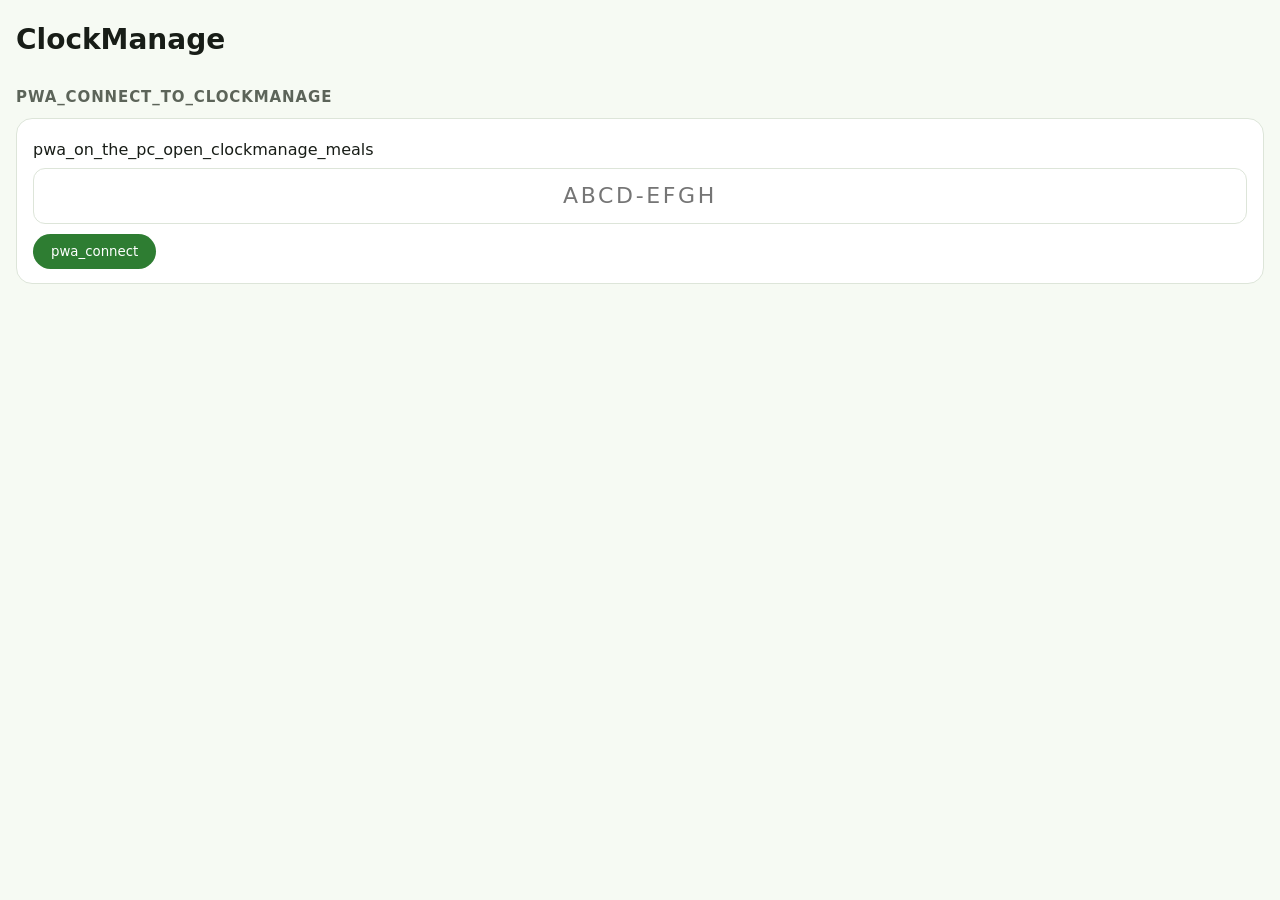
==== pwa/index.html @ 46b11716 "Meals: Wolt picks for a diet, sent to an iPhone web app Before each meal ClockManage runs an agent (" ====
<!doctype html>
<html>
<head>
  <meta charset="utf-8">
  <meta name="viewport" content="width=device-width, initial-scale=1, viewport-fit=cover">
  <meta name="apple-mobile-web-app-capable" content="yes">
  <meta name="apple-mobile-web-app-status-bar-style" content="black-translucent">
  <meta name="theme-color" content="#2E7D32">
  <title>ClockManage</title>
  <link rel="manifest" href="manifest.webmanifest">
  <link rel="apple-touch-icon" href="apple-touch-icon.png">
  <style>
    :root { --bg: #f6faf3; --surface: #fff; --text: #181d17; --muted: #5c6459; --primary: #2e7d32; --on-primary: #fff; --line: #dde5d9; --error: #b3261e; }
    @media (prefers-color-scheme: dark) { :root { --bg: #101410; --surface: #1c211b; --text: #e0e4dc; --muted: #a3ad9f; --primary: #8fd98b; --on-primary: #00390a; --line: #2f362d; --error: #ffb4ab; } }
    * { box-sizing: border-box; }
    body { margin: 0; background: var(--bg); color: var(--text); font: 16px/1.4 -apple-system, system-ui, sans-serif; padding: env(safe-area-inset-top) 16px calc(env(safe-area-inset-bottom) + 24px); }
    h1 { font-size: 28px; margin: 20px 0 4px; }
    h2 { font-size: 15px; text-transform: uppercase; letter-spacing: .06em; color: var(--muted); margin: 28px 0 8px; }
    p { margin: 6px 0; }
    .muted { color: var(--muted); font-size: 14px; }
    .card { background: var(--surface); border: 1px solid var(--line); border-radius: 16px; padding: 14px 16px; margin: 10px 0; }
    .venue-head { display: flex; align-items: center; gap: 12px; }
    .venue-head .grow { flex: 1; min-width: 0; }
    .name { font-weight: 600; }
    a.dish { display: flex; gap: 12px; justify-content: space-between; text-decoration: none; color: inherit; padding: 10px 0; border-top: 1px solid var(--line); }
    a.dish .price { color: var(--primary); font-weight: 600; white-space: nowrap; }
    .btn { display: inline-flex; align-items: center; justify-content: center; border: 0; border-radius: 999px; padding: 10px 18px; font: 600 15px/20px inherit; font-family: inherit; background: var(--primary); color: var(--on-primary); text-decoration: none; }
    .btn.tonal { background: color-mix(in srgb, var(--primary) 18%, transparent); color: var(--text); }
    .btn.text { background: none; color: var(--primary); padding: 10px 4px; }
    input, textarea { width: 100%; font: inherit; color: inherit; background: var(--surface); border: 1px solid var(--line); border-radius: 12px; padding: 12px 14px; }
    input.code { font-size: 22px; letter-spacing: .12em; text-transform: uppercase; text-align: center; }
    .row { display: flex; gap: 8px; margin-top: 10px; flex-wrap: wrap; }
    .error { color: var(--error); }
    #toast { position: fixed; left: 16px; right: 16px; bottom: calc(env(safe-area-inset-bottom) + 16px); background: var(--text); color: var(--bg); border-radius: 12px; padding: 12px 16px; display: none; }
  </style>
</head>
<body>
  <h1>ClockManage</h1>
  <main id="app"></main>
  <div id="toast" role="status"></div>
  <script type="module" src="app.js"></script>
</body>
</html>
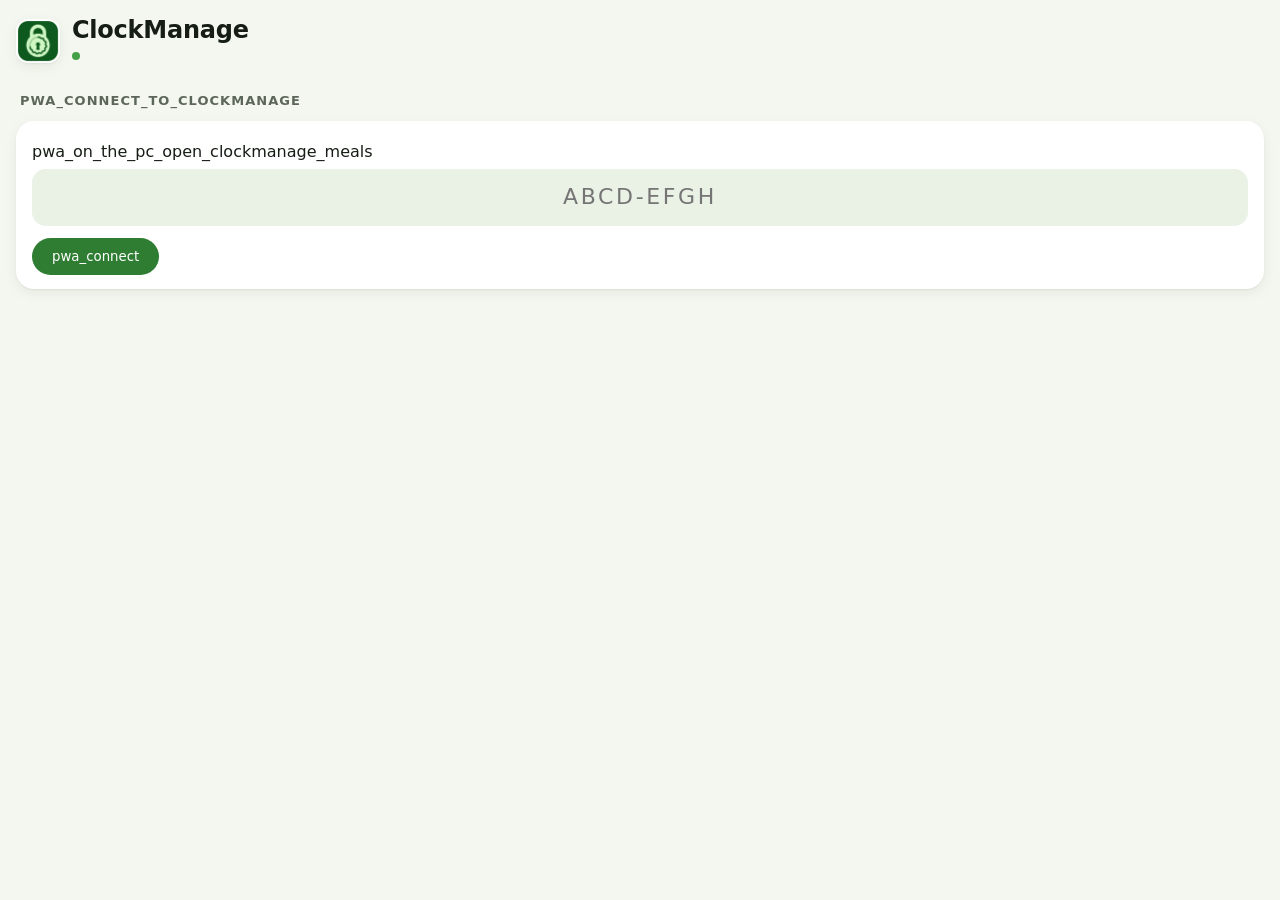
==== commit f235112e: "Meals: grocery stores, 5 + 5 picks, no drinks, a cleaner iPhone app - Stores come from Wolt's grocer" ====
--- a/pwa/index.html
+++ b/pwa/index.html
@@ -4,38 +4,91 @@
   <meta charset="utf-8">
   <meta name="viewport" content="width=device-width, initial-scale=1, viewport-fit=cover">
   <meta name="apple-mobile-web-app-capable" content="yes">
-  <meta name="apple-mobile-web-app-status-bar-style" content="black-translucent">
-  <meta name="theme-color" content="#2E7D32">
+  <meta name="apple-mobile-web-app-status-bar-style" content="default">
+  <meta name="theme-color" content="#f3f7ef" media="(prefers-color-scheme: light)">
+  <meta name="theme-color" content="#101410" media="(prefers-color-scheme: dark)">
   <title>ClockManage</title>
   <link rel="manifest" href="manifest.webmanifest">
   <link rel="apple-touch-icon" href="apple-touch-icon.png">
   <style>
-    :root { --bg: #f6faf3; --surface: #fff; --text: #181d17; --muted: #5c6459; --primary: #2e7d32; --on-primary: #fff; --line: #dde5d9; --error: #b3261e; }
-    @media (prefers-color-scheme: dark) { :root { --bg: #101410; --surface: #1c211b; --text: #e0e4dc; --muted: #a3ad9f; --primary: #8fd98b; --on-primary: #00390a; --line: #2f362d; --error: #ffb4ab; } }
-    * { box-sizing: border-box; }
-    body { margin: 0; background: var(--bg); color: var(--text); font: 16px/1.4 -apple-system, system-ui, sans-serif; padding: env(safe-area-inset-top) 16px calc(env(safe-area-inset-bottom) + 24px); }
-    h1 { font-size: 28px; margin: 20px 0 4px; }
-    h2 { font-size: 15px; text-transform: uppercase; letter-spacing: .06em; color: var(--muted); margin: 28px 0 8px; }
+    :root {
+      --bg: #f3f7ef; --surface: #fff; --surface-2: #eaf1e5; --text: #161d15; --muted: #5d665a; --line: #e1e8dc;
+      --primary: #2e7d32; --on-primary: #fff; --tint: #dcefd8; --on-tint: #0c3a10; --price: #1f6a24; --error: #b3261e;
+      --shadow: 0 1px 2px rgba(20, 40, 20, .06), 0 4px 14px rgba(20, 40, 20, .06);
+    }
+    @media (prefers-color-scheme: dark) {
+      :root {
+        --bg: #0f130f; --surface: #1a2019; --surface-2: #222a21; --text: #e2e7dd; --muted: #a2ac9e; --line: #2c342b;
+        --primary: #8fd98b; --on-primary: #00390a; --tint: #24402a; --on-tint: #c8f0c3; --price: #9be196; --error: #ffb4ab;
+        --shadow: none;
+      }
+    }
+    * { box-sizing: border-box; -webkit-tap-highlight-color: transparent; }
+    body { margin: 0; background: var(--bg); color: var(--text); font: 16px/1.4 -apple-system, BlinkMacSystemFont, system-ui, sans-serif;
+      padding: calc(env(safe-area-inset-top) + 12px) 16px calc(env(safe-area-inset-bottom) + 32px); }
+    svg { width: 18px; height: 18px; fill: currentColor; flex: none; }
+    .top { display: flex; align-items: center; gap: 12px; margin: 4px 0 18px; }
+    .top img { width: 44px; height: 44px; border-radius: 12px; box-shadow: var(--shadow); }
+    .top h1 { font-size: 24px; line-height: 28px; margin: 0; letter-spacing: -.01em; }
+    .status { display: inline-flex; align-items: center; gap: 6px; font-size: 13px; color: var(--muted); }
+    .status i { width: 8px; height: 8px; border-radius: 50%; background: #43a047; }
+    h2 { font-size: 13px; text-transform: uppercase; letter-spacing: .08em; color: var(--muted); margin: 26px 4px 10px; font-weight: 600; }
+    h3 { display: flex; align-items: center; gap: 8px; font-size: 17px; margin: 20px 4px 10px; }
+    h3 svg { color: var(--primary); }
     p { margin: 6px 0; }
     .muted { color: var(--muted); font-size: 14px; }
-    .card { background: var(--surface); border: 1px solid var(--line); border-radius: 16px; padding: 14px 16px; margin: 10px 0; }
-    .venue-head { display: flex; align-items: center; gap: 12px; }
-    .venue-head .grow { flex: 1; min-width: 0; }
-    .name { font-weight: 600; }
-    a.dish { display: flex; gap: 12px; justify-content: space-between; text-decoration: none; color: inherit; padding: 10px 0; border-top: 1px solid var(--line); }
-    a.dish .price { color: var(--primary); font-weight: 600; white-space: nowrap; }
-    .btn { display: inline-flex; align-items: center; justify-content: center; border: 0; border-radius: 999px; padding: 10px 18px; font: 600 15px/20px inherit; font-family: inherit; background: var(--primary); color: var(--on-primary); text-decoration: none; }
-    .btn.tonal { background: color-mix(in srgb, var(--primary) 18%, transparent); color: var(--text); }
+    .card { background: var(--surface); border-radius: 18px; padding: 14px 16px; margin: 10px 0; box-shadow: var(--shadow); }
+    .meals { display: grid; grid-template-columns: repeat(3, 1fr); gap: 10px; }
+    .meal { display: flex; flex-direction: column; align-items: center; gap: 6px; padding: 14px 6px; border: 0; border-radius: 16px;
+      background: var(--surface); color: var(--text); font: 600 15px/18px inherit; font-family: inherit; box-shadow: var(--shadow); }
+    .meal svg { width: 26px; height: 26px; color: var(--primary); }
+    .meal.on { background: var(--primary); color: var(--on-primary); }
+    .meal.on svg { color: var(--on-primary); animation: pulse 1.2s ease-in-out infinite; }
+    @keyframes pulse { 50% { opacity: .35; } }
+    .note { margin: 10px 4px 0; }
+    .picks-head { display: flex; align-items: baseline; justify-content: space-between; gap: 8px; margin: 26px 4px 4px; }
+    .picks-head h2 { margin: 0; }
+    .venue { background: var(--surface); border-radius: 18px; margin: 10px 0; box-shadow: var(--shadow); overflow: hidden; }
+    .vhead { display: flex; align-items: center; gap: 12px; padding: 14px 16px 10px; }
+    .vhead .grow { flex: 1; min-width: 0; }
+    .vname { font-weight: 700; font-size: 17px; line-height: 22px; overflow-wrap: anywhere; }
+    .meta { display: flex; flex-wrap: wrap; gap: 6px; margin-top: 6px; }
+    .pill { display: inline-flex; align-items: center; gap: 4px; padding: 3px 9px; border-radius: 999px; background: var(--surface-2); color: var(--muted); font-size: 13px; }
+    .pill svg { width: 14px; height: 14px; }
+    .open { display: inline-flex; align-items: center; gap: 6px; padding: 9px 14px; border-radius: 999px; background: var(--tint); color: var(--on-tint);
+      text-decoration: none; font-weight: 600; font-size: 15px; white-space: nowrap; }
+    .open svg { width: 16px; height: 16px; }
+    a.item { display: flex; align-items: center; gap: 10px; padding: 12px 16px; border-top: 1px solid var(--line); color: inherit; text-decoration: none; }
+    a.item:active { background: var(--surface-2); }
+    .item .grow { flex: 1; min-width: 0; }
+    .iname { font-weight: 600; }
+    .why { display: flex; gap: 5px; align-items: flex-start; color: var(--muted); font-size: 14px; margin-top: 2px; }
+    .why svg { width: 14px; height: 14px; margin-top: 3px; color: var(--primary); }
+    .price { color: var(--price); font-weight: 700; white-space: nowrap; }
+    .chev { color: var(--muted); width: 20px; height: 20px; }
+    .total { display: flex; justify-content: space-between; padding: 10px 16px 14px; border-top: 1px solid var(--line); font-size: 14px; color: var(--muted); }
+    .total b { color: var(--text); }
+    details.card summary { list-style: none; display: flex; align-items: center; justify-content: space-between; font-weight: 600; cursor: pointer; }
+    details.card summary::-webkit-details-marker { display: none; }
+    details.card summary .muted { font-weight: 400; }
+    details[open] summary { margin-bottom: 12px; }
+    .chips { display: flex; flex-wrap: wrap; gap: 8px; margin-bottom: 10px; }
+    .chip { border: 1px solid var(--line); background: none; color: var(--text); border-radius: 999px; padding: 7px 14px; font: 500 14px/18px inherit; font-family: inherit; }
+    .chip.on { background: var(--tint); color: var(--on-tint); border-color: transparent; }
+    .btn { display: inline-flex; align-items: center; justify-content: center; gap: 6px; border: 0; border-radius: 999px; padding: 11px 20px;
+      font: 600 15px/20px inherit; font-family: inherit; background: var(--primary); color: var(--on-primary); text-decoration: none; }
     .btn.text { background: none; color: var(--primary); padding: 10px 4px; }
-    input, textarea { width: 100%; font: inherit; color: inherit; background: var(--surface); border: 1px solid var(--line); border-radius: 12px; padding: 12px 14px; }
+    input, textarea { width: 100%; font: inherit; color: inherit; background: var(--surface-2); border: 1px solid transparent; border-radius: 14px; padding: 12px 14px; }
+    textarea:focus, input:focus { outline: none; border-color: var(--primary); }
     input.code { font-size: 22px; letter-spacing: .12em; text-transform: uppercase; text-align: center; }
-    .row { display: flex; gap: 8px; margin-top: 10px; flex-wrap: wrap; }
+    .row { display: flex; gap: 8px; margin-top: 12px; flex-wrap: wrap; align-items: center; }
     .error { color: var(--error); }
-    #toast { position: fixed; left: 16px; right: 16px; bottom: calc(env(safe-area-inset-bottom) + 16px); background: var(--text); color: var(--bg); border-radius: 12px; padding: 12px 16px; display: none; }
+    #toast { position: fixed; left: 16px; right: 16px; bottom: calc(env(safe-area-inset-bottom) + 16px); background: var(--text); color: var(--bg);
+      border-radius: 14px; padding: 12px 16px; display: none; box-shadow: var(--shadow); }
   </style>
 </head>
 <body>
-  <h1>ClockManage</h1>
+  <header class="top"><img src="apple-touch-icon.png" alt=""><div><h1>ClockManage</h1><span class="status" id="status" hidden><i></i><span></span></span></div></header>
   <main id="app"></main>
   <div id="toast" role="status"></div>
   <script type="module" src="app.js"></script>
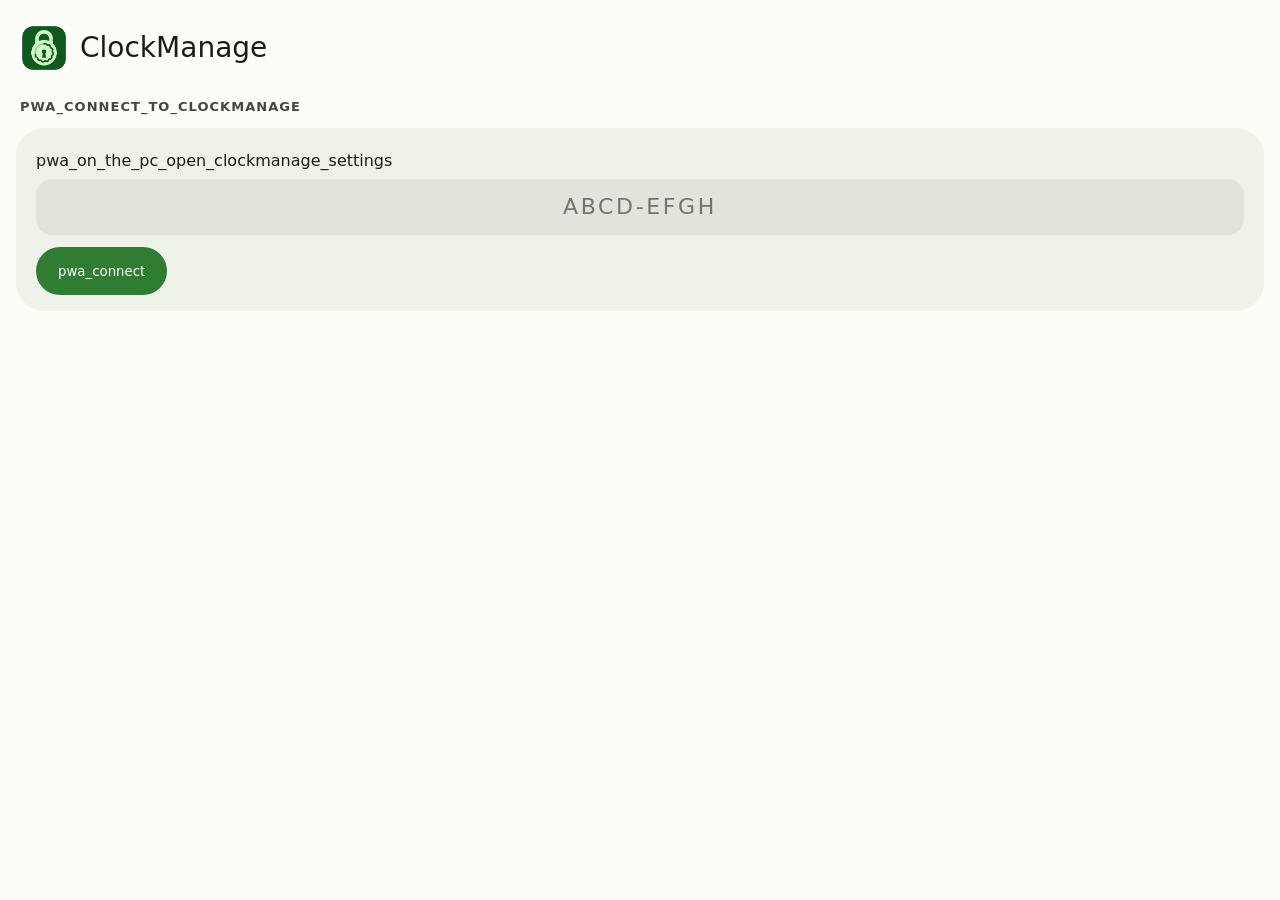
==== commit 0faab810: "iPhone: pages under a bar like Android (Today, Plan, Meals, Settings), the day from the PC, pairing " ====
--- a/pwa/index.html
+++ b/pwa/index.html
@@ -5,91 +5,178 @@
   <meta name="viewport" content="width=device-width, initial-scale=1, viewport-fit=cover">
   <meta name="apple-mobile-web-app-capable" content="yes">
   <meta name="apple-mobile-web-app-status-bar-style" content="default">
-  <meta name="theme-color" content="#f3f7ef" media="(prefers-color-scheme: light)">
-  <meta name="theme-color" content="#101410" media="(prefers-color-scheme: dark)">
+  <meta name="theme-color" content="#fcfdf7" media="(prefers-color-scheme: light)">
+  <meta name="theme-color" content="#111410" media="(prefers-color-scheme: dark)">
   <title>ClockManage</title>
   <link rel="manifest" href="manifest.webmanifest">
   <link rel="apple-touch-icon" href="apple-touch-icon.png">
   <style>
+    /* The roles of the PC's colour scheme, as the Android app has them; the PC's own colours
+       replace these once a day message brings them (app.js, applyTheme). */
     :root {
-      --bg: #f3f7ef; --surface: #fff; --surface-2: #eaf1e5; --text: #161d15; --muted: #5d665a; --line: #e1e8dc;
-      --primary: #2e7d32; --on-primary: #fff; --tint: #dcefd8; --on-tint: #0c3a10; --price: #1f6a24; --error: #b3261e;
-      --shadow: 0 1px 2px rgba(20, 40, 20, .06), 0 4px 14px rgba(20, 40, 20, .06);
+      --surface: #fcfdf7; --on-surface: #1a1c19; --muted: #43483f; --card: #eef2e9; --card-high: #e6e9e0; --card-highest: #e0e4db;
+      --primary: #2e7d32; --on-primary: #fff; --container: #b6f2af; --on-container: #002204; --secondary: #d3e8cf; --on-secondary: #0f1f11;
+      --tertiary: #bcebf1; --on-tertiary: #001f23; --error: #ba1a1a; --outline: #73796e; --outline-variant: #c3c8bb;
+      --nav-h: 80px;
     }
     @media (prefers-color-scheme: dark) {
       :root {
-        --bg: #0f130f; --surface: #1a2019; --surface-2: #222a21; --text: #e2e7dd; --muted: #a2ac9e; --line: #2c342b;
-        --primary: #8fd98b; --on-primary: #00390a; --tint: #24402a; --on-tint: #c8f0c3; --price: #9be196; --error: #ffb4ab;
-        --shadow: none;
+        --surface: #111410; --on-surface: #e1e4dc; --muted: #c3c8bb; --card: #1d211b; --card-high: #272b25; --card-highest: #32362f;
+        --primary: #8bd88a; --on-primary: #00390a; --container: #0f5223; --on-container: #b6f2af; --secondary: #3a4b39; --on-secondary: #d3e8cf;
+        --tertiary: #1f4d53; --on-tertiary: #bcebf1; --error: #ffb4ab; --outline: #8d9387; --outline-variant: #43483f;
       }
     }
     * { box-sizing: border-box; -webkit-tap-highlight-color: transparent; }
-    body { margin: 0; background: var(--bg); color: var(--text); font: 16px/1.4 -apple-system, BlinkMacSystemFont, system-ui, sans-serif;
-      padding: calc(env(safe-area-inset-top) + 12px) 16px calc(env(safe-area-inset-bottom) + 32px); }
+    html, body { height: 100%; }
+    body { margin: 0; background: var(--surface); color: var(--on-surface); font: 16px/1.4 -apple-system, BlinkMacSystemFont, system-ui, sans-serif; overflow: hidden; }
     svg { width: 18px; height: 18px; fill: currentColor; flex: none; }
-    .top { display: flex; align-items: center; gap: 12px; margin: 4px 0 18px; }
-    .top img { width: 44px; height: 44px; border-radius: 12px; box-shadow: var(--shadow); }
-    .top h1 { font-size: 24px; line-height: 28px; margin: 0; letter-spacing: -.01em; }
-    .status { display: inline-flex; align-items: center; gap: 6px; font-size: 13px; color: var(--muted); }
-    .status i { width: 8px; height: 8px; border-radius: 50%; background: #43a047; }
+    button { font-family: inherit; color: inherit; }
+
+    /* Pages side by side; the bar under them picks one, a swipe moves between them. The frame
+       clips them: otherwise a phone zooms out to show the whole row. */
+    #app { position: fixed; inset: 0; overflow: hidden; }
+    #pages { display: flex; height: 100%; transition: transform .32s cubic-bezier(.2, .8, .2, 1); will-change: transform; }
+    #pages.drag { transition: none; }
+    .page { flex: 0 0 100%; height: 100%; overflow-y: auto; overscroll-behavior: contain; -webkit-overflow-scrolling: touch; touch-action: pan-y;
+      padding: calc(env(safe-area-inset-top) + 16px) 16px calc(env(safe-area-inset-bottom) + var(--nav-h) + 24px); }
+    .page > h1 { font-size: 32px; line-height: 40px; font-weight: 400; margin: 8px 4px 4px; letter-spacing: -.01em; }
+    .single { overflow-y: auto; height: 100%; padding: calc(env(safe-area-inset-top) + 16px) 16px calc(env(safe-area-inset-bottom) + 32px); }
+
+    nav { position: fixed; left: 0; right: 0; bottom: 0; display: flex; background: var(--card); padding-bottom: env(safe-area-inset-bottom); z-index: 5; }
+    nav[hidden] { display: none; }
+    nav button { flex: 1; display: flex; flex-direction: column; align-items: center; gap: 4px; padding: 12px 0 14px; border: 0; background: none; color: var(--muted); min-width: 0; }
+    nav .pill { width: 64px; height: 32px; border-radius: 16px; display: grid; place-items: center; transition: background-color .2s; }
+    nav .pill svg { width: 24px; height: 24px; }
+    nav span { font-size: 12px; font-weight: 600; line-height: 16px; white-space: nowrap; overflow: hidden; text-overflow: ellipsis; max-width: 100%; }
+    nav button.on { color: var(--on-surface); }
+    nav button.on .pill { background: var(--secondary); color: var(--on-secondary); }
+    /* The selected tab's pill grows out of its middle with a little overshoot, as on Android. */
+    nav button.grow .pill { animation: grow .38s cubic-bezier(.3, 1.6, .5, 1); }
+    @keyframes grow { from { transform: scaleX(.5); } }
+
+    .status { display: flex; align-items: center; gap: 8px; margin: 4px 4px 0; font-size: 13px; color: var(--muted); }
+    .status i { width: 8px; height: 8px; border-radius: 50%; background: var(--primary); flex: none; }
+    .status.old i { background: var(--outline); }
+    .muted { color: var(--muted); font-size: 14px; }
+    p { margin: 6px 0; }
+
+    /* Today: the timer card, its colour by the phase. */
+    .hero { --bg: var(--card); --fg: var(--on-surface); background: var(--bg); color: var(--fg); border-radius: 32px; padding: 24px 20px 28px; margin-top: 16px;
+      display: flex; flex-direction: column; align-items: center; min-height: calc(100dvh - env(safe-area-inset-top) - env(safe-area-inset-bottom) - var(--nav-h) - 160px);
+      justify-content: center; transition: background-color .4s, color .4s; }
+    .hero.await { --bg: var(--container); --fg: var(--on-container); }
+    .hero.rest { --bg: var(--tertiary); --fg: var(--on-tertiary); }
+    .hero.done { --bg: var(--secondary); --fg: var(--on-secondary); }
+    .dial { position: relative; width: min(100%, 300px); aspect-ratio: 1; }
+    .dial.spring { animation: spring .42s cubic-bezier(.3, 1.6, .5, 1); }
+    @keyframes spring { from { transform: scale(.92); } }
+    .dial canvas { position: absolute; inset: 0; width: 100%; height: 100%; }
+    .dial .face { position: absolute; inset: 0; display: flex; flex-direction: column; align-items: center; justify-content: center; gap: 6px; text-align: center; }
+    .dial .state { font-size: 12.5px; font-weight: 600; letter-spacing: .12em; text-transform: uppercase; }
+    .dial .time { font-size: 64px; line-height: 1; font-weight: 300; font-variant-numeric: tabular-nums; letter-spacing: -.01em; }
+    .dial .time.over { color: var(--error); }
+    .hero .title { font-size: 24px; line-height: 30px; text-align: center; margin-top: 16px; overflow-wrap: anywhere; }
+    .hero .sub { font-size: 14px; text-align: center; opacity: .8; margin-top: 4px; max-width: 32em; }
+    .note { background: var(--card); border-radius: 28px; padding: 20px; margin-top: 16px; color: var(--muted); font-size: 15px; }
+
+    /* Plan */
+    .total { margin: 4px 4px 0; font-size: 14px; font-weight: 600; color: var(--muted); }
+    .bar { height: 4px; border-radius: 2px; background: var(--outline-variant); overflow: hidden; }
+    .bar i { display: block; height: 100%; border-radius: 2px; background: var(--primary); width: 0; transition: width .7s cubic-bezier(.2, .8, .2, 1); }
+    .total + .bar { margin: 10px 4px 0; }
+    .rows { background: var(--card); border-radius: 28px; padding: 8px; margin-top: 16px; }
+    .rowi { display: flex; align-items: center; gap: 14px; padding: 10px 12px; border-radius: 20px; }
+    .rowi + .rowi { margin-top: 4px; }
+    .rowi.now { background: var(--secondary); color: var(--on-secondary); }
+    .rowi .grow { flex: 1; min-width: 0; }
+    .rowi .name { font-weight: 600; overflow-wrap: anywhere; }
+    .rowi.seg .name { font-weight: 400; color: var(--muted); }
+    .rowi .meta { font-size: 13px; color: var(--muted); margin-top: 2px; }
+    .rowi.now .meta, .rowi.now .name { color: inherit; }
+    .rowi .bar { margin-top: 8px; }
+    .rowi.now .bar { background: color-mix(in srgb, var(--on-secondary) 20%, transparent); }
+    .rowi.now .bar i { background: var(--on-secondary); }
+    .mark { width: 20px; display: grid; place-items: center; flex: none; color: var(--muted); }
+    .mark.ok { color: var(--primary); }
+    .mark i { width: 12px; height: 12px; border-radius: 50%; border: 2px solid var(--muted); }
+    .rowi.now .mark i { background: var(--on-secondary); border-color: var(--on-secondary); }
+    .empty { padding: 12px; color: var(--muted); font-size: 14px; }
+
+    /* Cards and controls */
     h2 { font-size: 13px; text-transform: uppercase; letter-spacing: .08em; color: var(--muted); margin: 26px 4px 10px; font-weight: 600; }
     h3 { display: flex; align-items: center; gap: 8px; font-size: 17px; margin: 20px 4px 10px; }
     h3 svg { color: var(--primary); }
-    p { margin: 6px 0; }
-    .muted { color: var(--muted); font-size: 14px; }
-    .card { background: var(--surface); border-radius: 18px; padding: 14px 16px; margin: 10px 0; box-shadow: var(--shadow); }
+    .card { background: var(--card); border-radius: 28px; padding: 16px 20px; margin: 12px 0; }
+    .setting { display: flex; align-items: center; gap: 14px; padding: 6px 0; }
+    .setting + .setting { border-top: 1px solid var(--outline-variant); padding-top: 14px; margin-top: 8px; }
+    .setting .grow { flex: 1; min-width: 0; }
+    .setting .t { font-weight: 600; overflow-wrap: anywhere; }
+    .badge { width: 40px; height: 40px; border-radius: 50%; background: var(--secondary); color: var(--on-secondary); display: grid; place-items: center; flex: none; }
+    .badge svg { width: 22px; height: 22px; }
+    .chipon { display: inline-flex; padding: 4px 12px; border-radius: 8px; background: var(--secondary); color: var(--on-secondary); font-size: 12px; font-weight: 700; }
     .meals { display: grid; grid-template-columns: repeat(3, 1fr); gap: 10px; }
-    .meal { display: flex; flex-direction: column; align-items: center; gap: 6px; padding: 14px 6px; border: 0; border-radius: 16px;
-      background: var(--surface); color: var(--text); font: 600 15px/18px inherit; font-family: inherit; box-shadow: var(--shadow); }
+    .meal { display: flex; flex-direction: column; align-items: center; gap: 6px; padding: 16px 6px; border: 0; border-radius: 24px;
+      background: var(--card); color: var(--on-surface); font: 600 15px/18px inherit; font-family: inherit; }
     .meal svg { width: 26px; height: 26px; color: var(--primary); }
     .meal.on { background: var(--primary); color: var(--on-primary); }
     .meal.on svg { color: var(--on-primary); animation: pulse 1.2s ease-in-out infinite; }
     @keyframes pulse { 50% { opacity: .35; } }
-    .note { margin: 10px 4px 0; }
+    .hint { margin: 10px 4px 0; }
     .picks-head { display: flex; align-items: baseline; justify-content: space-between; gap: 8px; margin: 26px 4px 4px; }
     .picks-head h2 { margin: 0; }
-    .venue { background: var(--surface); border-radius: 18px; margin: 10px 0; box-shadow: var(--shadow); overflow: hidden; }
+    .venue { background: var(--card); border-radius: 28px; margin: 12px 0; overflow: hidden; }
+    .banner { height: 112px; background: var(--card-highest) center / cover no-repeat; }
     .vhead { display: flex; align-items: center; gap: 12px; padding: 14px 16px 10px; }
     .vhead .grow { flex: 1; min-width: 0; }
     .vname { font-weight: 700; font-size: 17px; line-height: 22px; overflow-wrap: anywhere; }
-    .meta { display: flex; flex-wrap: wrap; gap: 6px; margin-top: 6px; }
-    .pill { display: inline-flex; align-items: center; gap: 4px; padding: 3px 9px; border-radius: 999px; background: var(--surface-2); color: var(--muted); font-size: 13px; }
-    .pill svg { width: 14px; height: 14px; }
-    .open { display: inline-flex; align-items: center; gap: 6px; padding: 9px 14px; border-radius: 999px; background: var(--tint); color: var(--on-tint);
+    .meta-pills { display: flex; flex-wrap: wrap; gap: 6px; margin-top: 6px; }
+    .pill2 { display: inline-flex; align-items: center; gap: 4px; padding: 3px 9px; border-radius: 999px; background: var(--card-highest); color: var(--muted); font-size: 13px; }
+    .pill2 svg { width: 14px; height: 14px; }
+    .open { display: inline-flex; align-items: center; gap: 6px; padding: 9px 14px; border-radius: 999px; background: var(--secondary); color: var(--on-secondary);
       text-decoration: none; font-weight: 600; font-size: 15px; white-space: nowrap; }
     .open svg { width: 16px; height: 16px; }
-    a.item { display: flex; align-items: center; gap: 10px; padding: 12px 16px; border-top: 1px solid var(--line); color: inherit; text-decoration: none; }
-    a.item:active { background: var(--surface-2); }
+    a.item { display: flex; align-items: center; gap: 10px; padding: 12px 16px; border-top: 1px solid var(--outline-variant); color: inherit; text-decoration: none; }
+    a.item:active { background: var(--card-high); }
     .item .grow { flex: 1; min-width: 0; }
+    .thumb { width: 56px; height: 56px; border-radius: 12px; object-fit: cover; flex: none; background: var(--card-highest); }
     .iname { font-weight: 600; }
     .why { display: flex; gap: 5px; align-items: flex-start; color: var(--muted); font-size: 14px; margin-top: 2px; }
     .why svg { width: 14px; height: 14px; margin-top: 3px; color: var(--primary); }
-    .price { color: var(--price); font-weight: 700; white-space: nowrap; }
+    .price { color: var(--primary); font-weight: 700; white-space: nowrap; }
     .chev { color: var(--muted); width: 20px; height: 20px; }
-    .total { display: flex; justify-content: space-between; padding: 10px 16px 14px; border-top: 1px solid var(--line); font-size: 14px; color: var(--muted); }
-    .total b { color: var(--text); }
+    .sum { display: flex; justify-content: space-between; padding: 10px 16px 14px; border-top: 1px solid var(--outline-variant); font-size: 14px; color: var(--muted); }
+    .sum b { color: var(--on-surface); }
     details.card summary { list-style: none; display: flex; align-items: center; justify-content: space-between; font-weight: 600; cursor: pointer; }
     details.card summary::-webkit-details-marker { display: none; }
-    details.card summary .muted { font-weight: 400; }
     details[open] summary { margin-bottom: 12px; }
+    details[open] summary .chev { transform: rotate(90deg); }
     .chips { display: flex; flex-wrap: wrap; gap: 8px; margin-bottom: 10px; }
-    .chip { border: 1px solid var(--line); background: none; color: var(--text); border-radius: 999px; padding: 7px 14px; font: 500 14px/18px inherit; font-family: inherit; }
-    .chip.on { background: var(--tint); color: var(--on-tint); border-color: transparent; }
-    .btn { display: inline-flex; align-items: center; justify-content: center; gap: 6px; border: 0; border-radius: 999px; padding: 11px 20px;
+    .chip { border: 1px solid var(--outline-variant); background: none; color: var(--on-surface); border-radius: 8px; padding: 7px 14px; font: 500 14px/18px inherit; font-family: inherit; }
+    .chip.on { background: var(--secondary); color: var(--on-secondary); border-color: transparent; }
+    .btn { display: inline-flex; align-items: center; justify-content: center; gap: 8px; border: 0; border-radius: 999px; padding: 12px 22px; min-height: 48px;
       font: 600 15px/20px inherit; font-family: inherit; background: var(--primary); color: var(--on-primary); text-decoration: none; }
-    .btn.text { background: none; color: var(--primary); padding: 10px 4px; }
-    input, textarea { width: 100%; font: inherit; color: inherit; background: var(--surface-2); border: 1px solid transparent; border-radius: 14px; padding: 12px 14px; }
+    .btn.tonal { background: var(--secondary); color: var(--on-secondary); }
+    .btn.text { background: none; color: var(--primary); padding: 10px 8px; min-height: 0; }
+    .btn:active { transform: scale(.97); }
+    input, textarea { width: 100%; font: inherit; color: inherit; background: var(--card-highest); border: 1px solid transparent; border-radius: 16px; padding: 12px 14px; }
     textarea:focus, input:focus { outline: none; border-color: var(--primary); }
     input.code { font-size: 22px; letter-spacing: .12em; text-transform: uppercase; text-align: center; }
     .row { display: flex; gap: 8px; margin-top: 12px; flex-wrap: wrap; align-items: center; }
     .error { color: var(--error); }
-    #toast { position: fixed; left: 16px; right: 16px; bottom: calc(env(safe-area-inset-bottom) + 16px); background: var(--text); color: var(--bg);
-      border-radius: 14px; padding: 12px 16px; display: none; box-shadow: var(--shadow); }
+    .brand { display: flex; align-items: center; gap: 12px; margin: 8px 4px 18px; }
+    .brand img { width: 48px; height: 48px; border-radius: 12px; }
+    .brand h1 { font-size: 28px; line-height: 34px; font-weight: 400; margin: 0; }
+    #toast { position: fixed; left: 16px; right: 16px; bottom: calc(env(safe-area-inset-bottom) + var(--nav-h) + 12px); background: var(--on-surface); color: var(--surface);
+      border-radius: 14px; padding: 12px 16px; display: none; z-index: 6; }
+    @media (prefers-reduced-motion: reduce) {
+      #pages, .hero, nav .pill { transition: none; }
+      nav button.grow .pill, .dial.spring { animation: none; }
+    }
   </style>
 </head>
 <body>
-  <header class="top"><img src="apple-touch-icon.png" alt=""><div><h1>ClockManage</h1><span class="status" id="status" hidden><i></i><span></span></span></div></header>
   <main id="app"></main>
+  <nav id="nav" hidden></nav>
   <div id="toast" role="status"></div>
   <script type="module" src="app.js"></script>
 </body>
